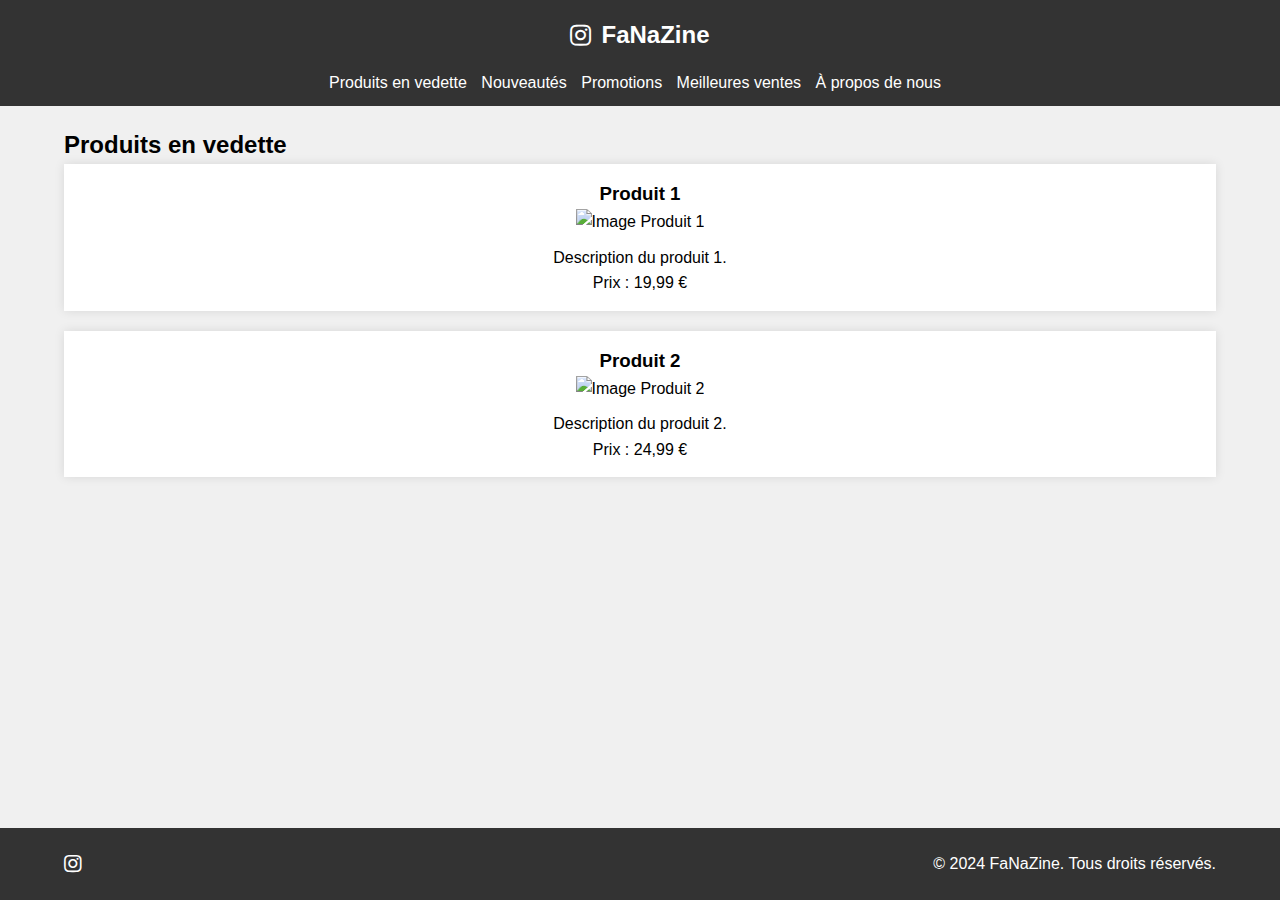
==== index.html @ a0311d79 "Update index.html" ====
<!DOCTYPE html>
<html lang="fr">
<head>
    <meta charset="UTF-8">
    <meta name="viewport" content="width=device-width, initial-scale=1.0">
    <title>FaNaZine</title>
    <link rel="stylesheet" href="https://oubakhrachid.github.io/fanazine/css/style.css">
    <link rel="stylesheet" href="https://cdnjs.cloudflare.com/ajax/libs/font-awesome/5.15.4/css/all.min.css">
    <style>
        /* Style pour le logo */
        .logo {
            display: flex;
            align-items: center;
            justify-content: center;
            margin-bottom: 10px;
            font-size: 24px;
            font-weight: bold;
            color: #fff;
            background-color: #333;
            height: 50px; /* Hauteur du logo */
        }

        .logo i {
            margin-right: 10px; /* Espace entre l'icône et le texte */
        }
    </style>
</head>
<body>
    <header>
        <div class="container">
            <!-- Logo -->
            <div class="logo">
                <i class="fab fa-instagram"></i>FaNaZine
            </div>
            <nav>
                <ul>
                    <li><a href="#featured-products">Produits en vedette</a></li>
                    <li><a href="#new-arrivals">Nouveautés</a></li>
                    <li><a href="#promotions">Promotions</a></li>
                    <li><a href="#best-sellers">Meilleures ventes</a></li>
                    <li><a href="#about-us">À propos de nous</a></li>
                </ul>
            </nav>
        </div>
    </header>

    <main>
        <section id="featured-products">
            <div class="container">
                <h2>Produits en vedette</h2>
                <div class="product">
                    <h3>Produit 1</h3>
                    <img src="https://anika-boutique.com/cdn/shop/files/9F3DD3A2-9368-4825-A3B6-4DE372A661B9_360x.jpg?v=1716298759" alt="Image Produit 1">
                    <p>Description du produit 1.</p>
                    <p>Prix : 19,99 €</p>
                </div>
                <div class="product">
                    <h3>Produit 2</h3>
                    <img src="https://anika-boutique.com/cdn/shop/products/7C8908D2-EC0E-434B-A23D-4C3EBD1D8ADC_360x.jpg?v=1712182403" alt="Image Produit 2">
                    <p>Description du produit 2.</p>
                    <p>Prix : 24,99 €</p>
                </div>
            </div>
        </section>

        <!-- Ajoutez d'autres sections pour les nouveautés, les promotions, etc. -->

    </main>

    <footer>
        <div class="container">
            <div class="footer-content">
                <div class="social-icons">
                    <a href="https://www.instagram.com/fana_zine/"><i class="fab fa-instagram"></i></a>
                </div>
                <p>&copy; 2024 FaNaZine. Tous droits réservés.</p>
            </div>
        </div>
    </footer>
</body>
</html>
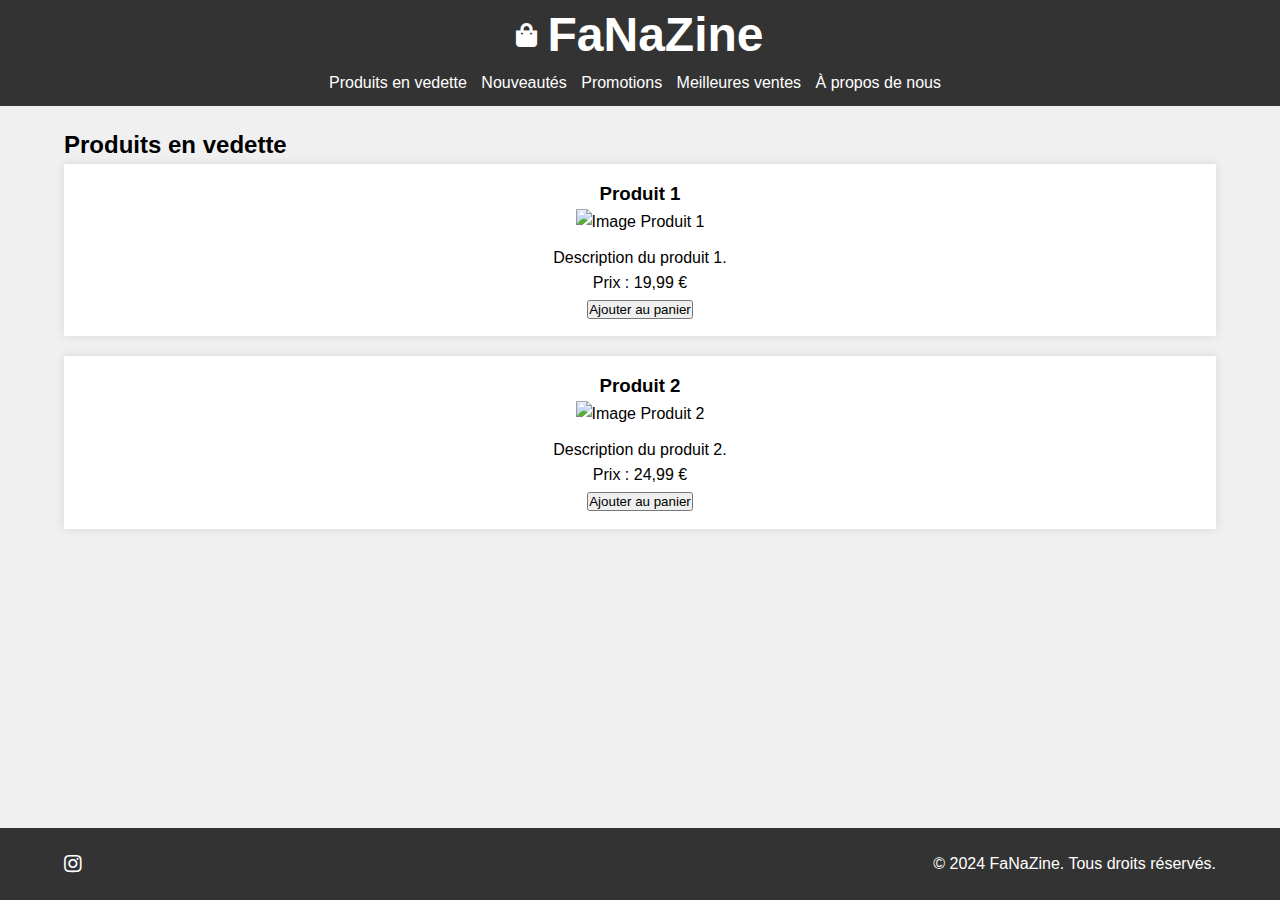
==== commit 6b1843ba: "Update index.html" ====
--- a/index.html
+++ b/index.html
@@ -6,31 +6,13 @@
     <title>FaNaZine</title>
     <link rel="stylesheet" href="https://oubakhrachid.github.io/fanazine/css/style.css">
     <link rel="stylesheet" href="https://cdnjs.cloudflare.com/ajax/libs/font-awesome/5.15.4/css/all.min.css">
-    <style>
-        /* Style pour le logo */
-        .logo {
-            display: flex;
-            align-items: center;
-            justify-content: center;
-            margin-bottom: 10px;
-            font-size: 24px;
-            font-weight: bold;
-            color: #fff;
-            background-color: #333;
-            height: 50px; /* Hauteur du logo */
-        }
-
-        .logo i {
-            margin-right: 10px; /* Espace entre l'icône et le texte */
-        }
-    </style>
 </head>
 <body>
     <header>
         <div class="container">
-            <!-- Logo -->
             <div class="logo">
-                <i class="fab fa-instagram"></i>FaNaZine
+                <i class="fas fa-shopping-bag"></i>
+                <h1>FaNaZine</h1>
             </div>
             <nav>
                 <ul>
@@ -50,15 +32,17 @@
                 <h2>Produits en vedette</h2>
                 <div class="product">
                     <h3>Produit 1</h3>
-                    <img src="https://anika-boutique.com/cdn/shop/files/9F3DD3A2-9368-4825-A3B6-4DE372A661B9_360x.jpg?v=1716298759" alt="Image Produit 1">
+                    <img src="url_de_votre_image_produit1" alt="Image Produit 1">
                     <p>Description du produit 1.</p>
                     <p>Prix : 19,99 €</p>
+                    <button>Ajouter au panier</button>
                 </div>
                 <div class="product">
                     <h3>Produit 2</h3>
-                    <img src="https://anika-boutique.com/cdn/shop/products/7C8908D2-EC0E-434B-A23D-4C3EBD1D8ADC_360x.jpg?v=1712182403" alt="Image Produit 2">
+                    <img src="url_de_votre_image_produit2" alt="Image Produit 2">
                     <p>Description du produit 2.</p>
                     <p>Prix : 24,99 €</p>
+                    <button>Ajouter au panier</button>
                 </div>
             </div>
         </section>
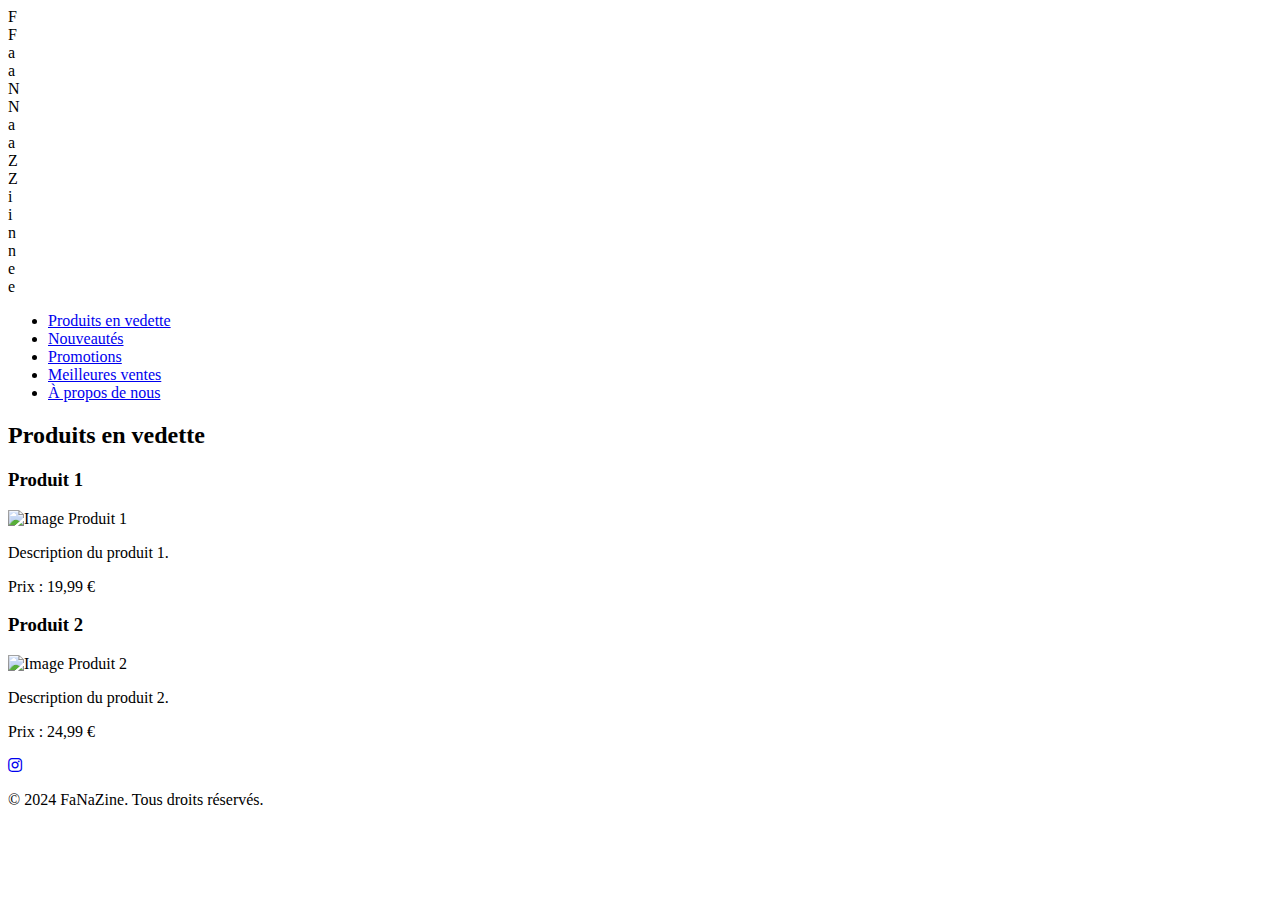
==== commit 1c0b3658: "Update index.html" ====
--- a/index.html
+++ b/index.html
@@ -4,15 +4,46 @@
     <meta charset="UTF-8">
     <meta name="viewport" content="width=device-width, initial-scale=1.0">
     <title>FaNaZine</title>
-    <link rel="stylesheet" href="https://oubakhrachid.github.io/fanazine/css/style.css">
+    <link rel="stylesheet" href="style.css">
     <link rel="stylesheet" href="https://cdnjs.cloudflare.com/ajax/libs/font-awesome/5.15.4/css/all.min.css">
 </head>
 <body>
     <header>
         <div class="container">
-            <div class="logo">
-                <i class="fas fa-shopping-bag"></i>
-                <h1>FaNaZine</h1>
+            <div class="overlay"></div>
+            <div class="text">
+                <div class="wrapper">
+                    <div id="F" class="letter">F</div>
+                    <div class="shadow">F</div>
+                </div>
+                <div class="wrapper">
+                    <div id="a" class="letter">a</div>
+                    <div class="shadow">a</div>
+                </div>
+                <div class="wrapper">
+                    <div id="N" class="letter">N</div>
+                    <div class="shadow">N</div>
+                </div>
+                <div class="wrapper">
+                    <div id="a" class="letter">a</div>
+                    <div class="shadow">a</div>
+                </div>
+                <div class="wrapper">
+                    <div id="Z" class="letter">Z</div>
+                    <div class="shadow">Z</div>
+                </div>
+                <div class="wrapper">
+                    <div id="i" class="letter">i</div>
+                    <div class="shadow">i</div>
+                </div>
+                <div class="wrapper">
+                    <div id="n" class="letter">n</div>
+                    <div class="shadow">n</div>
+                </div>
+                <div class="wrapper">
+                    <div id="e" class="letter">e</div>
+                    <div class="shadow">e</div>
+                </div>
             </div>
             <nav>
                 <ul>
@@ -32,23 +63,18 @@
                 <h2>Produits en vedette</h2>
                 <div class="product">
                     <h3>Produit 1</h3>
-                    <img src="url_de_votre_image_produit1" alt="Image Produit 1">
+                    <img src="https://anika-boutique.com/cdn/shop/files/9F3DD3A2-9368-4825-A3B6-4DE372A661B9_360x.jpg?v=1716298759" alt="Image Produit 1">
                     <p>Description du produit 1.</p>
                     <p>Prix : 19,99 €</p>
-                    <button>Ajouter au panier</button>
                 </div>
                 <div class="product">
                     <h3>Produit 2</h3>
-                    <img src="url_de_votre_image_produit2" alt="Image Produit 2">
+                    <img src="https://anika-boutique.com/cdn/shop/products/7C8908D2-EC0E-434B-A23D-4C3EBD1D8ADC_360x.jpg?v=1712182403" alt="Image Produit 2">
                     <p>Description du produit 2.</p>
                     <p>Prix : 24,99 €</p>
-                    <button>Ajouter au panier</button>
                 </div>
             </div>
         </section>
-
-        <!-- Ajoutez d'autres sections pour les nouveautés, les promotions, etc. -->
-
     </main>
 
     <footer>
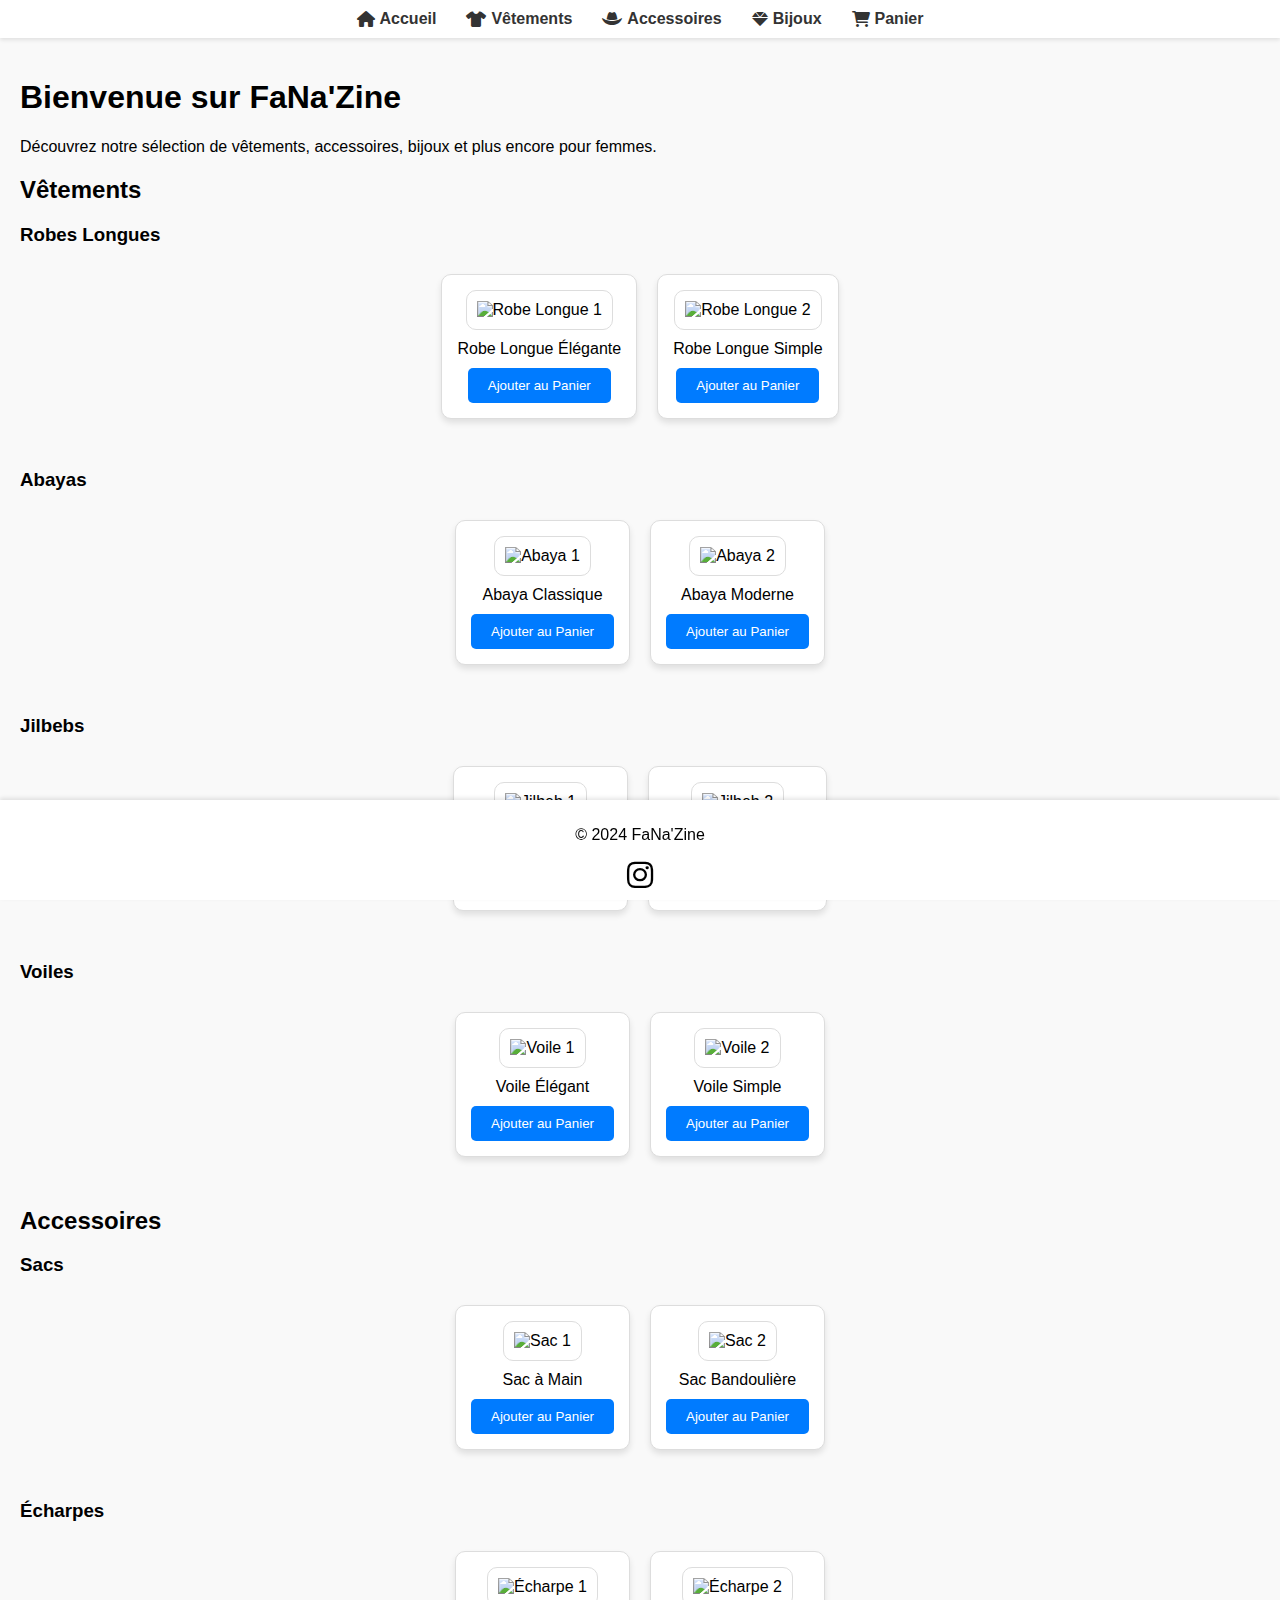
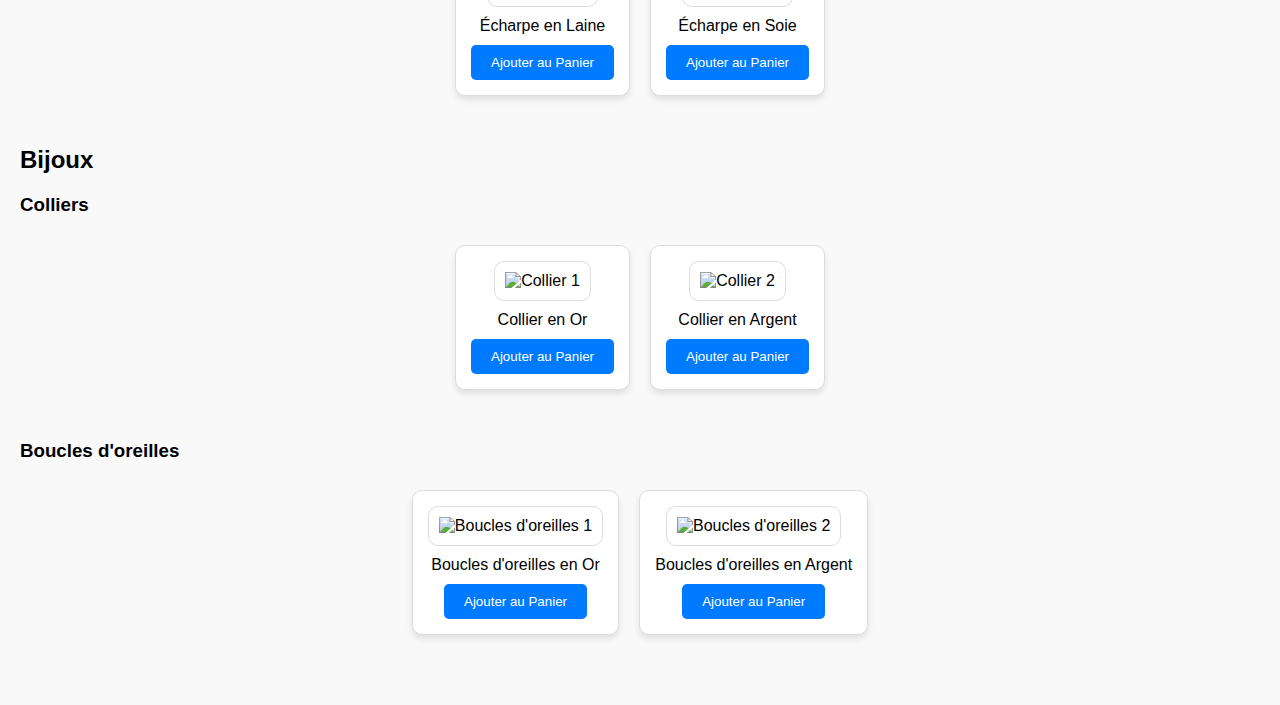
==== commit 67ca5eb6: "Description de votre modification" ====
--- a/index.html
+++ b/index.html
@@ -3,89 +3,180 @@
 <head>
     <meta charset="UTF-8">
     <meta name="viewport" content="width=device-width, initial-scale=1.0">
-    <title>FaNaZine</title>
-    <link rel="stylesheet" href="style.css">
-    <link rel="stylesheet" href="https://cdnjs.cloudflare.com/ajax/libs/font-awesome/5.15.4/css/all.min.css">
+    <title>FaNa'Zine - Vêtements et Accessoires pour Femmes</title>
+    <link rel="stylesheet" href="css/style.css">
+    <link rel="shortcut icon" href="https://example.com/favicon.ico" type="image/x-icon">
+    <link rel="stylesheet" href="https://cdnjs.cloudflare.com/ajax/libs/font-awesome/6.0.0-beta3/css/all.min.css"> <!-- Font Awesome -->
 </head>
 <body>
     <header>
-        <div class="container">
-            <div class="overlay"></div>
-            <div class="text">
-                <div class="wrapper">
-                    <div id="F" class="letter">F</div>
-                    <div class="shadow">F</div>
-                </div>
-                <div class="wrapper">
-                    <div id="a" class="letter">a</div>
-                    <div class="shadow">a</div>
-                </div>
-                <div class="wrapper">
-                    <div id="N" class="letter">N</div>
-                    <div class="shadow">N</div>
-                </div>
-                <div class="wrapper">
-                    <div id="a" class="letter">a</div>
-                    <div class="shadow">a</div>
-                </div>
-                <div class="wrapper">
-                    <div id="Z" class="letter">Z</div>
-                    <div class="shadow">Z</div>
-                </div>
-                <div class="wrapper">
-                    <div id="i" class="letter">i</div>
-                    <div class="shadow">i</div>
-                </div>
-                <div class="wrapper">
-                    <div id="n" class="letter">n</div>
-                    <div class="shadow">n</div>
-                </div>
-                <div class="wrapper">
-                    <div id="e" class="letter">e</div>
-                    <div class="shadow">e</div>
-                </div>
-            </div>
-            <nav>
-                <ul>
-                    <li><a href="#featured-products">Produits en vedette</a></li>
-                    <li><a href="#new-arrivals">Nouveautés</a></li>
-                    <li><a href="#promotions">Promotions</a></li>
-                    <li><a href="#best-sellers">Meilleures ventes</a></li>
-                    <li><a href="#about-us">À propos de nous</a></li>
-                </ul>
-            </nav>
-        </div>
+        <nav>
+            <ul>
+                <li><a href="#home"><i class="fas fa-home"></i> Accueil</a></li>
+                <li class="dropdown">
+                    <a href="#clothing"><i class="fas fa-tshirt"></i> Vêtements</a>
+                    <div class="dropdown-content">
+                        <a href="#robes-longues">Robes Longues</a>
+                        <a href="#abayas">Abayas</a>
+                        <a href="#jilbebs">Jilbebs</a>
+                        <a href="#voiles">Voiles</a>
+                    </div>
+                </li>
+                <li><a href="#accessories"><i class="fas fa-hat-cowboy"></i> Accessoires</a></li>
+                <li><a href="#jewelry"><i class="fas fa-gem"></i> Bijoux</a></li>
+                <li><a href="#cart"><i class="fas fa-shopping-cart"></i> Panier</a></li>
+            </ul>
+        </nav>
     </header>
 
     <main>
-        <section id="featured-products">
-            <div class="container">
-                <h2>Produits en vedette</h2>
-                <div class="product">
-                    <h3>Produit 1</h3>
-                    <img src="https://anika-boutique.com/cdn/shop/files/9F3DD3A2-9368-4825-A3B6-4DE372A661B9_360x.jpg?v=1716298759" alt="Image Produit 1">
-                    <p>Description du produit 1.</p>
-                    <p>Prix : 19,99 €</p>
+        <section id="home">
+            <h1>Bienvenue sur FaNa'Zine</h1>
+            <p>Découvrez notre sélection de vêtements, accessoires, bijoux et plus encore pour femmes.</p>
+        </section>
+
+        <section id="clothing">
+            <h2>Vêtements</h2>
+            <div class="product-category" id="robes-longues">
+                <h3>Robes Longues</h3>
+                <div class="product-grid">
+                    <div class="product">
+                        <img src="https://via.placeholder.com/200" alt="Robe Longue 1" width="200" height="200">
+                        <p>Robe Longue Élégante</p>
+                        <button class="add-to-cart" data-product-id="1">Ajouter au Panier</button>
+                    </div>
+                    <div class="product">
+                        <img src="https://via.placeholder.com/200" alt="Robe Longue 2" width="200" height="200">
+                        <p>Robe Longue Simple</p>
+                        <button class="add-to-cart" data-product-id="2">Ajouter au Panier</button>
+                    </div>
                 </div>
-                <div class="product">
-                    <h3>Produit 2</h3>
-                    <img src="https://anika-boutique.com/cdn/shop/products/7C8908D2-EC0E-434B-A23D-4C3EBD1D8ADC_360x.jpg?v=1712182403" alt="Image Produit 2">
-                    <p>Description du produit 2.</p>
-                    <p>Prix : 24,99 €</p>
+            </div>
+            <div class="product-category" id="abayas">
+                <h3>Abayas</h3>
+                <div class="product-grid">
+                    <div class="product">
+                        <img src="https://via.placeholder.com/200" alt="Abaya 1" width="200" height="200">
+                        <p>Abaya Classique</p>
+                        <button class="add-to-cart" data-product-id="3">Ajouter au Panier</button>
+                    </div>
+                    <div class="product">
+                        <img src="https://via.placeholder.com/200" alt="Abaya 2" width="200" height="200">
+                        <p>Abaya Moderne</p>
+                        <button class="add-to-cart" data-product-id="4">Ajouter au Panier</button>
+                    </div>
+                </div>
+            </div>
+            <div class="product-category" id="jilbebs">
+                <h3>Jilbebs</h3>
+                <div class="product-grid">
+                    <div class="product">
+                        <img src="https://via.placeholder.com/200" alt="Jilbeb 1" width="200" height="200">
+                        <p>Jilbeb Traditionnel</p>
+                        <button class="add-to-cart" data-product-id="5">Ajouter au Panier</button>
+                    </div>
+                    <div class="product">
+                        <img src="https://via.placeholder.com/200" alt="Jilbeb 2" width="200" height="200">
+                        <p>Jilbeb Contemporain</p>
+                        <button class="add-to-cart" data-product-id="6">Ajouter au Panier</button>
+                    </div>
+                </div>
+            </div>
+            <div class="product-category" id="voiles">
+                <h3>Voiles</h3>
+                <div class="product-grid">
+                    <div class="product">
+                        <img src="https://via.placeholder.com/200" alt="Voile 1" width="200" height="200">
+                        <p>Voile Élégant</p>
+                        <button class="add-to-cart" data-product-id="7">Ajouter au Panier</button>
+                    </div>
+                    <div class="product">
+                        <img src="https://via.placeholder.com/200" alt="Voile 2" width="200" height="200">
+                        <p>Voile Simple</p>
+                        <button class="add-to-cart" data-product-id="8">Ajouter au Panier</button>
+                    </div>
+                </div>
+            </div>
+        </section>
+
+        <section id="accessories">
+            <h2>Accessoires</h2>
+            <div class="product-category">
+                <h3>Sacs</h3>
+                <div class="product-grid">
+                    <div class="product">
+                        <img src="https://via.placeholder.com/200" alt="Sac 1" width="200" height="200">
+                        <p>Sac à Main</p>
+                        <button class="add-to-cart" data-product-id="9">Ajouter au Panier</button>
+                    </div>
+                    <div class="product">
+                        <img src="https://via.placeholder.com/200" alt="Sac 2" width="200" height="200">
+                        <p>Sac Bandoulière</p>
+                        <button class="add-to-cart" data-product-id="10">Ajouter au Panier</button>
+                    </div>
+                </div>
+            </div>
+            <div class="product-category">
+                <h3>Écharpes</h3>
+                <div class="product-grid">
+                    <div class="product">
+                        <img src="https://via.placeholder.com/200" alt="Écharpe 1" width="200" height="200">
+                        <p>Écharpe en Laine</p>
+                        <button class="add-to-cart" data-product-id="11">Ajouter au Panier</button>
+                    </div>
+                    <div class="product">
+                        <img src="https://via.placeholder.com/200" alt="Écharpe 2" width="200" height="200">
+                        <p>Écharpe en Soie</p>
+                        <button class="add-to-cart" data-product-id="12">Ajouter au Panier</button>
+                    </div>
+                </div>
+            </div>
+        </section>
+
+        <section id="jewelry">
+            <h2>Bijoux</h2>
+            <div class="product-category">
+                <h3>Colliers</h3>
+                <div class="product-grid">
+                    <div class="product">
+                        <img src="https://via.placeholder.com/200" alt="Collier 1" width="200" height="200">
+                        <p>Collier en Or</p>
+                        <button class="add-to-cart" data-product-id="13">Ajouter au Panier</button>
+                    </div>
+                    <div class="product">
+                        <img src="https://via.placeholder.com/200" alt="Collier 2" width="200" height="200">
+                        <p>Collier en Argent</p>
+                        <button class="add-to-cart" data-product-id="14">Ajouter au Panier</button>
+                    </div>
+                </div>
+            </div>
+            <div class="product-category">
+                <h3>Boucles d'oreilles</h3>
+                <div class="product-grid">
+                    <div class="product">
+                        <img src="https://via.placeholder.com/200" alt="Boucles d'oreilles 1" width="200" height="200">
+                        <p>Boucles d'oreilles en Or</p>
+                        <button class="add-to-cart" data-product-id="15">Ajouter au Panier</button>
+                    </div>
+                    <div class="product">
+                        <img src="https://via.placeholder.com/200" alt="Boucles d'oreilles 2" width="200" height="200">
+                        <p>Boucles d'oreilles en Argent</p>
+                        <button class="add-to-cart" data-product-id="16">Ajouter au Panier</button>
+                    </div>
                 </div>
             </div>
         </section>
     </main>
 
     <footer>
-        <div class="container">
-            <div class="footer-content">
-                <div class="social-icons">
-                    <a href="https://www.instagram.com/fana_zine/"><i class="fab fa-instagram"></i></a>
-                </div>
-                <p>&copy; 2024 FaNaZine. Tous droits réservés.</p>
-            </div>
+        <p>&copy; 2024 FaNa'Zine</p>
+        <div class="social-media">
+            <a href="https://www.instagram.com/fana_zine/" target="_blank">
+                <i class="fab fa-instagram" style="font-size: 30px; color: #000;"></i>
+            </a>
         </div>
     </footer>
+
+    <script src="js/app.js"></script>
 </body>
 </html>
--- a/css/style.css
+++ b/css/style.css
@@ -0,0 +1,138 @@
+/* General Styles */
+body {
+    font-family: Arial, sans-serif;
+    margin: 0;
+    padding: 0;
+    background-color: #f9f9f9;
+}
+
+header {
+    background-color: #fff;
+    padding: 10px 0;
+    box-shadow: 0 2px 4px rgba(0, 0, 0, 0.1);
+}
+
+nav ul {
+    list-style: none;
+    padding: 0;
+    margin: 0;
+    display: flex;
+    justify-content: center;
+}
+
+nav ul li {
+    margin: 0 15px;
+    position: relative;
+}
+
+nav ul li a {
+    text-decoration: none;
+    color: #333;
+    font-weight: bold;
+    display: flex;
+    align-items: center;
+}
+
+nav ul li a i {
+    margin-right: 5px;
+}
+
+.dropdown-content {
+    display: none;
+    position: absolute;
+    background-color: #fff;
+    min-width: 160px;
+    box-shadow: 0 8px 16px rgba(0, 0, 0, 0.1);
+    z-index: 1;
+}
+
+.dropdown-content a {
+    color: #333;
+    padding: 12px 16px;
+    text-decoration: none;
+    display: block;
+    text-align: left;
+}
+
+.dropdown-content a:hover {
+    background-color: #f1f1f1;
+}
+
+.dropdown:hover .dropdown-content {
+    display: block;
+}
+
+main {
+    padding: 20px;
+}
+
+.product-category {
+    margin-bottom: 40px;
+}
+
+.product-grid {
+    display: flex;
+    justify-content: center;
+    flex-wrap: wrap;
+}
+
+.product {
+    margin: 10px;
+    text-align: center;
+    background-color: #fff;
+    padding: 15px;
+    border: 1px solid #ddd;
+    border-radius: 10px;
+    box-shadow: 0 4px 6px rgba(0, 0, 0, 0.1);
+    transition: transform 0.3s, box-shadow 0.3s;
+}
+
+.product:hover {
+    transform: translateY(-5px);
+    box-shadow: 0 8px 12px rgba(0, 0, 0, 0.1);
+}
+
+.product img {
+    border: 1px solid #ddd;
+    padding: 10px;
+    background-color: #fff;
+    border-radius: 10px;
+}
+
+.product p {
+    margin: 10px 0;
+}
+
+button.add-to-cart {
+    background-color: #007bff;
+    color: #fff;
+    border: none;
+    padding: 10px 20px;
+    cursor: pointer;
+    border-radius: 5px;
+    transition: background-color 0.3s, transform 0.3s;
+}
+
+button.add-to-cart:hover {
+    background-color: #0056b3;
+    transform: scale(1.05);
+}
+
+footer {
+    background-color: #fff;
+    text-align: center;
+    padding: 10px 0;
+    box-shadow: 0 -2px 4px rgba(0, 0, 0, 0.1);
+    position: fixed;
+    width: 100%;
+    bottom: 0;
+}
+
+.social-media {
+    margin-top: 10px;
+}
+
+.social-media a {
+    margin: 0 5px;
+    text-decoration: none;
+}
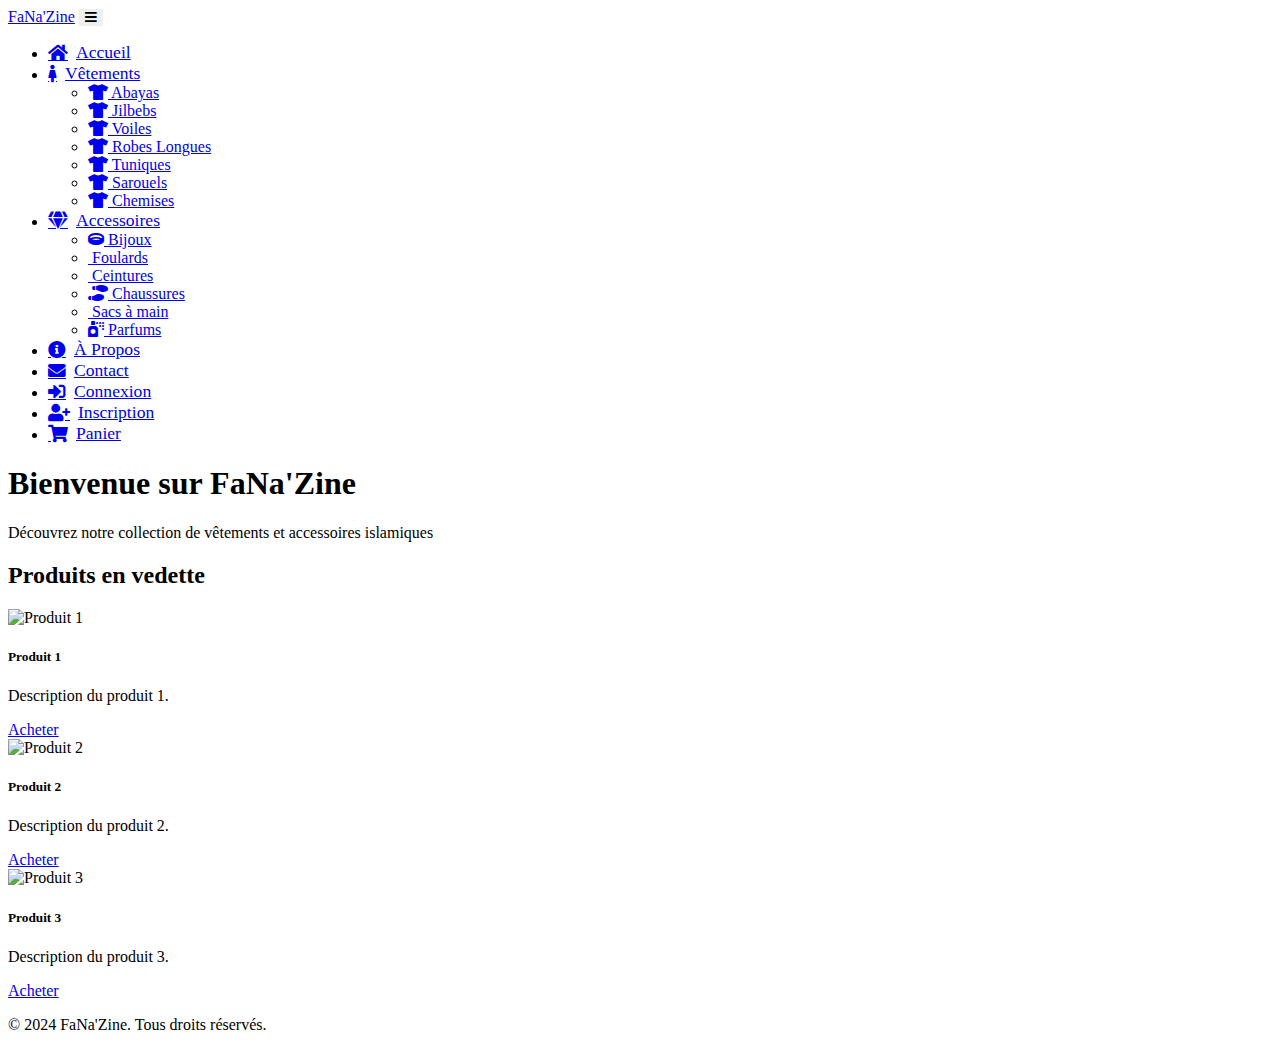
==== commit f02949a3: "Ajout des modifications pour séparer HTML et CSS" ====
--- a/index.html
+++ b/index.html
@@ -3,180 +3,132 @@
 <head>
     <meta charset="UTF-8">
     <meta name="viewport" content="width=device-width, initial-scale=1.0">
-    <title>FaNa'Zine - Vêtements et Accessoires pour Femmes</title>
+    <title>FaNa'Zine - E-commerce de Mode Islamique</title>
+    <link href="https://cdnjs.cloudflare.com/ajax/libs/mdb-ui-kit/3.11.0/mdb.min.css" rel="stylesheet">
+    <link rel="stylesheet" href="https://cdnjs.cloudflare.com/ajax/libs/font-awesome/5.15.4/css/all.min.css" crossorigin="anonymous" referrerpolicy="no-referrer" />
     <link rel="stylesheet" href="css/style.css">
-    <link rel="shortcut icon" href="https://example.com/favicon.ico" type="image/x-icon">
-    <link rel="stylesheet" href="https://cdnjs.cloudflare.com/ajax/libs/font-awesome/6.0.0-beta3/css/all.min.css"> <!-- Font Awesome -->
 </head>
 <body>
     <header>
-        <nav>
-            <ul>
-                <li><a href="#home"><i class="fas fa-home"></i> Accueil</a></li>
-                <li class="dropdown">
-                    <a href="#clothing"><i class="fas fa-tshirt"></i> Vêtements</a>
-                    <div class="dropdown-content">
-                        <a href="#robes-longues">Robes Longues</a>
-                        <a href="#abayas">Abayas</a>
-                        <a href="#jilbebs">Jilbebs</a>
-                        <a href="#voiles">Voiles</a>
-                    </div>
-                </li>
-                <li><a href="#accessories"><i class="fas fa-hat-cowboy"></i> Accessoires</a></li>
-                <li><a href="#jewelry"><i class="fas fa-gem"></i> Bijoux</a></li>
-                <li><a href="#cart"><i class="fas fa-shopping-cart"></i> Panier</a></li>
-            </ul>
+        <nav class="navbar navbar-expand-lg navbar-light bg-light">
+            <div class="container">
+                <a class="navbar-brand" href="#">FaNa'Zine</a>
+                <button class="navbar-toggler" type="button" data-bs-toggle="collapse" data-bs-target="#navbarNav" aria-controls="navbarNav" aria-expanded="false" aria-label="Toggle navigation">
+                    <i class="fas fa-bars"></i>
+                </button>
+                <div class="collapse navbar-collapse justify-content-center" id="navbarNav">
+                    <ul class="navbar-nav text-center">
+                        <li class="nav-item">
+                            <a class="nav-link active" aria-current="page" href="#">
+                                <i class="fas fa-home"></i> Accueil
+                            </a>
+                        </li>
+                        <li class="nav-item dropdown">
+                            <a class="nav-link dropdown-toggle" href="#" id="navbarDropdownCategories" role="button" data-bs-toggle="dropdown" aria-expanded="false">
+                                <i class="fas fa-female"></i> Vêtements
+                            </a>
+                            <ul class="dropdown-menu dropdown-menu-custom text-center" aria-labelledby="navbarDropdownCategories">
+                                <li><a class="dropdown-item" href="#"><i class="fas fa-tshirt"></i> Abayas</a></li>
+                                <li><a class="dropdown-item" href="#"><i class="fas fa-tshirt"></i> Jilbebs</a></li>
+                                <li><a class="dropdown-item" href="#"><i class="fas fa-tshirt"></i> Voiles</a></li>
+                                <li><a class="dropdown-item" href="#"><i class="fas fa-tshirt"></i> Robes Longues</a></li>
+                                <li><a class="dropdown-item" href="#"><i class="fas fa-tshirt"></i> Tuniques</a></li>
+                                <li><a class="dropdown-item" href="#"><i class="fas fa-tshirt"></i> Sarouels</a></li>
+                                <li><a class="dropdown-item" href="#"><i class="fas fa-tshirt"></i> Chemises</a></li>
+                            </ul>
+                        </li>
+                        <li class="nav-item dropdown">
+                            <a class="nav-link dropdown-toggle" href="#" id="navbarDropdownAccessories" role="button" data-bs-toggle="dropdown" aria-expanded="false">
+                                <i class="fas fa-gem"></i> Accessoires
+                            </a>
+                            <ul class="dropdown-menu dropdown-menu-custom text-center" aria-labelledby="navbarDropdownAccessories">
+                                <li><a class="dropdown-item" href="#"><i class="fas fa-ring"></i> Bijoux</a></li>
+                                <li><a class="dropdown-item" href="#"><i class="fas fa-scarf"></i> Foulards</a></li>
+                                <li><a class="dropdown-item" href="#"><i class="fas fa-belt"></i> Ceintures</a></li>
+                                <li><a class="dropdown-item" href="#"><i class="fas fa-shoe-prints"></i> Chaussures</a></li>
+                                <li><a class="dropdown-item" href="#"><i class="fas fa-handbag"></i> Sacs à main</a></li>
+                                <li><a class="dropdown-item" href="#"><i class="fas fa-spray-can"></i> Parfums</a></li>
+                            </ul>
+                        </li>
+                        <li class="nav-item">
+                            <a class="nav-link" href="#">
+                                <i class="fas fa-info-circle"></i> À Propos
+                            </a>
+                        </li>
+                        <li class="nav-item">
+                            <a class="nav-link" href="#">
+                                <i class="fas fa-envelope"></i> Contact
+                            </a>
+                        </li>
+                        <li class="nav-item">
+                            <a class="nav-link" href="#">
+                                <i class="fas fa-sign-in-alt"></i> Connexion
+                            </a>
+                        </li>
+                        <li class="nav-item">
+                            <a class="nav-link" href="#">
+                                <i class="fas fa-user-plus"></i> Inscription
+                            </a>
+                        </li>
+                        <li class="nav-item">
+                            <a class="nav-link" href="#">
+                                <i class="fas fa-shopping-cart"></i> Panier
+                            </a>
+                        </li>
+                    </ul>
+                </div>
+            </div>
         </nav>
     </header>
-
     <main>
-        <section id="home">
-            <h1>Bienvenue sur FaNa'Zine</h1>
-            <p>Découvrez notre sélection de vêtements, accessoires, bijoux et plus encore pour femmes.</p>
-        </section>
-
-        <section id="clothing">
-            <h2>Vêtements</h2>
-            <div class="product-category" id="robes-longues">
-                <h3>Robes Longues</h3>
-                <div class="product-grid">
-                    <div class="product">
-                        <img src="https://via.placeholder.com/200" alt="Robe Longue 1" width="200" height="200">
-                        <p>Robe Longue Élégante</p>
-                        <button class="add-to-cart" data-product-id="1">Ajouter au Panier</button>
-                    </div>
-                    <div class="product">
-                        <img src="https://via.placeholder.com/200" alt="Robe Longue 2" width="200" height="200">
-                        <p>Robe Longue Simple</p>
-                        <button class="add-to-cart" data-product-id="2">Ajouter au Panier</button>
-                    </div>
-                </div>
-            </div>
-            <div class="product-category" id="abayas">
-                <h3>Abayas</h3>
-                <div class="product-grid">
-                    <div class="product">
-                        <img src="https://via.placeholder.com/200" alt="Abaya 1" width="200" height="200">
-                        <p>Abaya Classique</p>
-                        <button class="add-to-cart" data-product-id="3">Ajouter au Panier</button>
-                    </div>
-                    <div class="product">
-                        <img src="https://via.placeholder.com/200" alt="Abaya 2" width="200" height="200">
-                        <p>Abaya Moderne</p>
-                        <button class="add-to-cart" data-product-id="4">Ajouter au Panier</button>
-                    </div>
-                </div>
-            </div>
-            <div class="product-category" id="jilbebs">
-                <h3>Jilbebs</h3>
-                <div class="product-grid">
-                    <div class="product">
-                        <img src="https://via.placeholder.com/200" alt="Jilbeb 1" width="200" height="200">
-                        <p>Jilbeb Traditionnel</p>
-                        <button class="add-to-cart" data-product-id="5">Ajouter au Panier</button>
-                    </div>
-                    <div class="product">
-                        <img src="https://via.placeholder.com/200" alt="Jilbeb 2" width="200" height="200">
-                        <p>Jilbeb Contemporain</p>
-                        <button class="add-to-cart" data-product-id="6">Ajouter au Panier</button>
-                    </div>
-                </div>
-            </div>
-            <div class="product-category" id="voiles">
-                <h3>Voiles</h3>
-                <div class="product-grid">
-                    <div class="product">
-                        <img src="https://via.placeholder.com/200" alt="Voile 1" width="200" height="200">
-                        <p>Voile Élégant</p>
-                        <button class="add-to-cart" data-product-id="7">Ajouter au Panier</button>
-                    </div>
-                    <div class="product">
-                        <img src="https://via.placeholder.com/200" alt="Voile 2" width="200" height="200">
-                        <p>Voile Simple</p>
-                        <button class="add-to-cart" data-product-id="8">Ajouter au Panier</button>
-                    </div>
-                </div>
+        <section class="hero">
+            <div class="container">
+                <h1>Bienvenue sur FaNa'Zine</h1>
+                <p>Découvrez notre collection de vêtements et accessoires islamiques</p>
             </div>
         </section>
-
-        <section id="accessories">
-            <h2>Accessoires</h2>
-            <div class="product-category">
-                <h3>Sacs</h3>
-                <div class="product-grid">
-                    <div class="product">
-                        <img src="https://via.placeholder.com/200" alt="Sac 1" width="200" height="200">
-                        <p>Sac à Main</p>
-                        <button class="add-to-cart" data-product-id="9">Ajouter au Panier</button>
+        <section class="products">
+            <div class="container">
+                <h2 class="text-center">Produits en vedette</h2>
+                <div class="row row-cols-1 row-cols-md-3 g-4 product-list">
+                    <div class="col">
+                        <div class="card h-100">
+                            <img src="https://via.placeholder.com/300x400" class="card-img-top" alt="Produit 1">
+                            <div class="card-body">
+                                <h5 class="card-title">Produit 1</h5>
+                                <p class="card-text">Description du produit 1.</p>
+                                <a href="#" class="btn btn-primary">Acheter</a>
+                            </div>
+                        </div>
                     </div>
-                    <div class="product">
-                        <img src="https://via.placeholder.com/200" alt="Sac 2" width="200" height="200">
-                        <p>Sac Bandoulière</p>
-                        <button class="add-to-cart" data-product-id="10">Ajouter au Panier</button>
+                    <div class="col">
+                        <div class="card h-100">
+                            <img src="https://via.placeholder.com/300x400" class="card-img-top" alt="Produit 2">
+                            <div class="card-body">
+                                <h5 class="card-title">Produit 2</h5>
+                                <p class="card-text">Description du produit 2.</p>
+                                <a href="#" class="btn btn-primary">Acheter</a>
+                            </div>
+                        </div>
                     </div>
-                </div>
-            </div>
-            <div class="product-category">
-                <h3>Écharpes</h3>
-                <div class="product-grid">
-                    <div class="product">
-                        <img src="https://via.placeholder.com/200" alt="Écharpe 1" width="200" height="200">
-                        <p>Écharpe en Laine</p>
-                        <button class="add-to-cart" data-product-id="11">Ajouter au Panier</button>
-                    </div>
-                    <div class="product">
-                        <img src="https://via.placeholder.com/200" alt="Écharpe 2" width="200" height="200">
-                        <p>Écharpe en Soie</p>
-                        <button class="add-to-cart" data-product-id="12">Ajouter au Panier</button>
-                    </div>
-                </div>
-            </div>
-        </section>
-
-        <section id="jewelry">
-            <h2>Bijoux</h2>
-            <div class="product-category">
-                <h3>Colliers</h3>
-                <div class="product-grid">
-                    <div class="product">
-                        <img src="https://via.placeholder.com/200" alt="Collier 1" width="200" height="200">
-                        <p>Collier en Or</p>
-                        <button class="add-to-cart" data-product-id="13">Ajouter au Panier</button>
-                    </div>
-                    <div class="product">
-                        <img src="https://via.placeholder.com/200" alt="Collier 2" width="200" height="200">
-                        <p>Collier en Argent</p>
-                        <button class="add-to-cart" data-product-id="14">Ajouter au Panier</button>
-                    </div>
-                </div>
-            </div>
-            <div class="product-category">
-                <h3>Boucles d'oreilles</h3>
-                <div class="product-grid">
-                    <div class="product">
-                        <img src="https://via.placeholder.com/200" alt="Boucles d'oreilles 1" width="200" height="200">
-                        <p>Boucles d'oreilles en Or</p>
-                        <button class="add-to-cart" data-product-id="15">Ajouter au Panier</button>
-                    </div>
-                    <div class="product">
-                        <img src="https://via.placeholder.com/200" alt="Boucles d'oreilles 2" width="200" height="200">
-                        <p>Boucles d'oreilles en Argent</p>
-                        <button class="add-to-cart" data-product-id="16">Ajouter au Panier</button>
+                    <div class="col">
+                        <div class="card h-100">
+                            <img src="https://via.placeholder.com/300x400" class="card-img-top" alt="Produit 3">
+                            <div class="card-body">
+                                <h5 class="card-title">Produit 3</h5>
+                                <p class="card-text">Description du produit 3.</p>
+                                <a href="#" class="btn btn-primary">Acheter</a>
+                            </div>
+                        </div>
                     </div>
                 </div>
             </div>
         </section>
     </main>
-
-    <footer>
-        <p>&copy; 2024 FaNa'Zine</p>
-        <div class="social-media">
-            <a href="https://www.instagram.com/fana_zine/" target="_blank">
-                <i class="fab fa-instagram" style="font-size: 30px; color: #000;"></i>
-            </a>
-        </div>
+    <footer class="text-center bg-dark text-white py-4">
+        <p>&copy; 2024 FaNa'Zine. Tous droits réservés.</p>
     </footer>
-
-    <script src="js/app.js"></script>
+    <script src="https://cdnjs.cloudflare.com/ajax/libs/mdb-ui-kit/3.11.0/mdb.min.js"></script>
+    <script src="https://cdnjs.cloudflare.com/ajax/libs/bootstrap/5.3.0/js/bootstrap.bundle.min.js"></script>
 </body>
 </html>
--- a/css/style.css
+++ b/css/style.css
@@ -1,138 +1,50 @@
-/* General Styles */
-body {
-    font-family: Arial, sans-serif;
-    margin: 0;
-    padding: 0;
-    background-color: #f9f9f9;
+.dropdown-menu-custom {
+    min-width: 200px;
 }
-
-header {
-    background-color: #fff;
-    padding: 10px 0;
-    box-shadow: 0 2px 4px rgba(0, 0, 0, 0.1);
-}
-
-nav ul {
-    list-style: none;
-    padding: 0;
-    margin: 0;
-    display: flex;
-    justify-content: center;
-}
-
-nav ul li {
-    margin: 0 15px;
-    position: relative;
-}
-
-nav ul li a {
-    text-decoration: none;
-    color: #333;
-    font-weight: bold;
+.nav-item .nav-link {
     display: flex;
     align-items: center;
+    font-size: 1.1rem; /* Augmenter la taille de la police */
 }
-
-nav ul li a i {
-    margin-right: 5px;
+.nav-item .nav-link i {
+    margin-right: 8px;
 }
-
-.dropdown-content {
-    display: none;
-    position: absolute;
-    background-color: #fff;
-    min-width: 160px;
-    box-shadow: 0 8px 16px rgba(0, 0, 0, 0.1);
-    z-index: 1;
+.nav-item .nav-link:hover {
+    background-color: rgba(255, 255, 255, 0.8); /* Fond blanc fluide au survol */
+    transition: background-color 0.3s ease;
 }
-
-.dropdown-content a {
-    color: #333;
-    padding: 12px 16px;
-    text-decoration: none;
-    display: block;
-    text-align: left;
+.navbar-toggler {
+    border: none;
 }
-
-.dropdown-content a:hover {
-    background-color: #f1f1f1;
+.navbar-toggler:focus {
+    outline: none;
+    box-shadow: none;
 }
-
-.dropdown:hover .dropdown-content {
-    display: block;
+@media (max-width: 992px) {
+    .navbar-nav {
+        text-align: center;
+        width: 100%;
+    }
+    .navbar-nav .dropdown-menu {
+        position: static;
+        float: none;
+        text-align: center;
+        pointer-events: none; /* Empêche l'ouverture inattendue du dropdown */
+    }
+    .navbar-nav .nav-item {
+        width: 100%;
+    }
+    .navbar-nav .nav-link {
+        width: 100%;
+        display: flex;
+        justify-content: center;
+        padding: 10px; /* Ajoute de l'espace pour rendre les éléments plus cliquables */
+        font-size: 1.3rem; /* Augmente la taille de la police */
+    }
+    .navbar-nav .dropdown:hover .dropdown-menu {
+        display: none;
+    }
+    .navbar-nav .nav-link:hover {
+        background-color: rgba(255, 255, 255, 0.8); /* Fond blanc fluide au survol */
+    }
 }
-
-main {
-    padding: 20px;
-}
-
-.product-category {
-    margin-bottom: 40px;
-}
-
-.product-grid {
-    display: flex;
-    justify-content: center;
-    flex-wrap: wrap;
-}
-
-.product {
-    margin: 10px;
-    text-align: center;
-    background-color: #fff;
-    padding: 15px;
-    border: 1px solid #ddd;
-    border-radius: 10px;
-    box-shadow: 0 4px 6px rgba(0, 0, 0, 0.1);
-    transition: transform 0.3s, box-shadow 0.3s;
-}
-
-.product:hover {
-    transform: translateY(-5px);
-    box-shadow: 0 8px 12px rgba(0, 0, 0, 0.1);
-}
-
-.product img {
-    border: 1px solid #ddd;
-    padding: 10px;
-    background-color: #fff;
-    border-radius: 10px;
-}
-
-.product p {
-    margin: 10px 0;
-}
-
-button.add-to-cart {
-    background-color: #007bff;
-    color: #fff;
-    border: none;
-    padding: 10px 20px;
-    cursor: pointer;
-    border-radius: 5px;
-    transition: background-color 0.3s, transform 0.3s;
-}
-
-button.add-to-cart:hover {
-    background-color: #0056b3;
-    transform: scale(1.05);
-}
-
-footer {
-    background-color: #fff;
-    text-align: center;
-    padding: 10px 0;
-    box-shadow: 0 -2px 4px rgba(0, 0, 0, 0.1);
-    position: fixed;
-    width: 100%;
-    bottom: 0;
-}
-
-.social-media {
-    margin-top: 10px;
-}
-
-.social-media a {
-    margin: 0 5px;
-    text-decoration: none;
-}
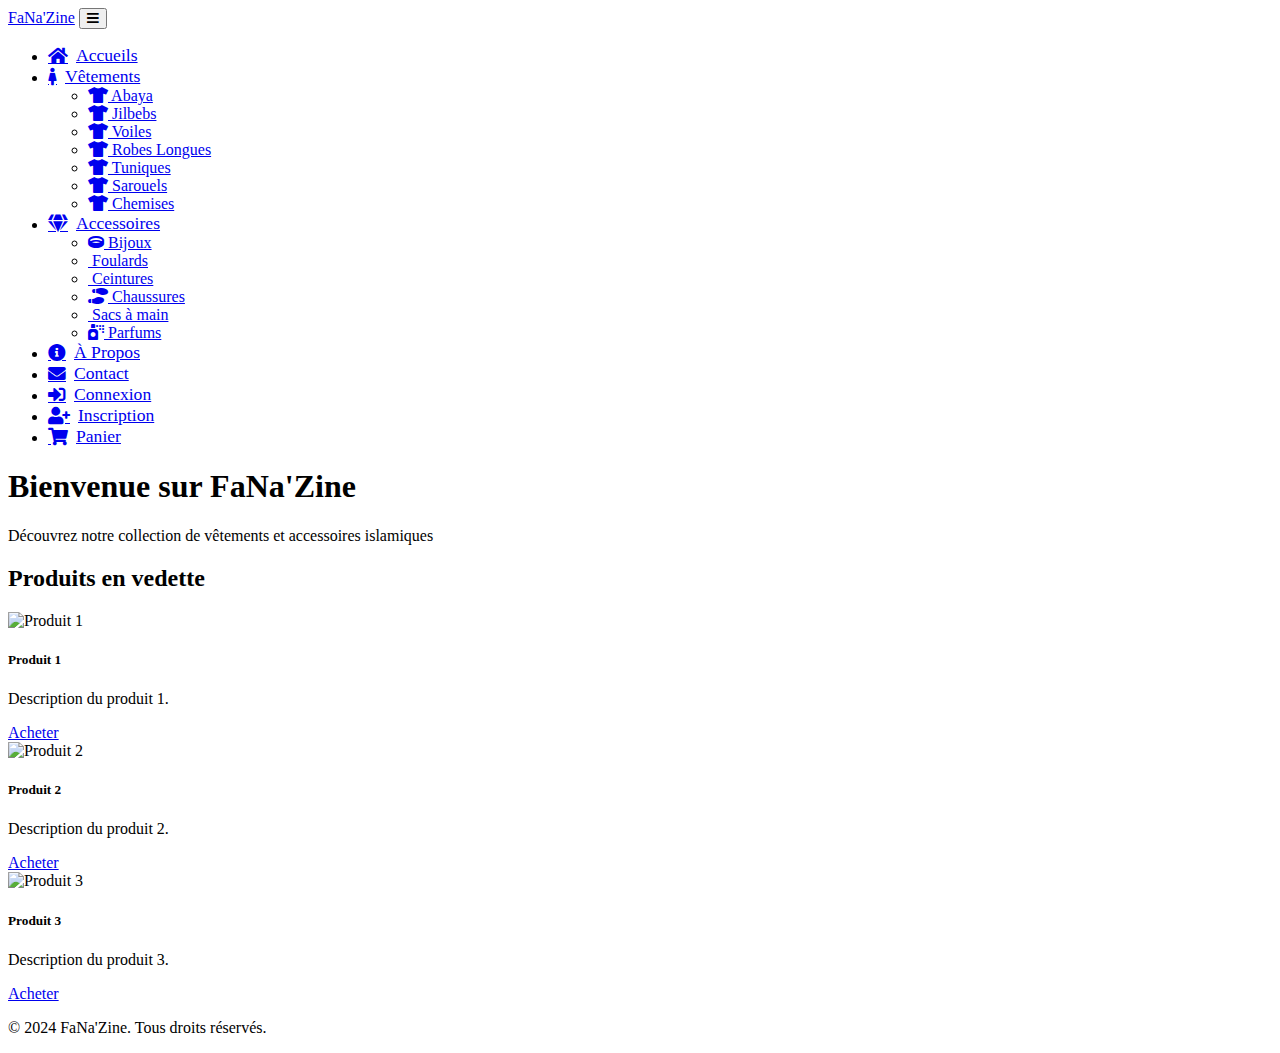
==== commit 70e76b16: "Désactivation des effets de survol dans le menu" ====
--- a/index.html
+++ b/index.html
@@ -20,7 +20,7 @@
                     <ul class="navbar-nav text-center">
                         <li class="nav-item">
                             <a class="nav-link active" aria-current="page" href="#">
-                                <i class="fas fa-home"></i> Accueil
+                                <i class="fas fa-home"></i> Accueils
                             </a>
                         </li>
                         <li class="nav-item dropdown">
@@ -28,7 +28,7 @@
                                 <i class="fas fa-female"></i> Vêtements
                             </a>
                             <ul class="dropdown-menu dropdown-menu-custom text-center" aria-labelledby="navbarDropdownCategories">
-                                <li><a class="dropdown-item" href="#"><i class="fas fa-tshirt"></i> Abayas</a></li>
+                                <li><a class="dropdown-item" href="#"><i class="fas fa-tshirt"></i> Abaya</a></li>
                                 <li><a class="dropdown-item" href="#"><i class="fas fa-tshirt"></i> Jilbebs</a></li>
                                 <li><a class="dropdown-item" href="#"><i class="fas fa-tshirt"></i> Voiles</a></li>
                                 <li><a class="dropdown-item" href="#"><i class="fas fa-tshirt"></i> Robes Longues</a></li>
@@ -128,7 +128,7 @@
     <footer class="text-center bg-dark text-white py-4">
         <p>&copy; 2024 FaNa'Zine. Tous droits réservés.</p>
     </footer>
+    <script src="https://cdnjs.cloudflare.com/ajax/libs/bootstrap/5.3.0/js/bootstrap.bundle.min.js"></script>
     <script src="https://cdnjs.cloudflare.com/ajax/libs/mdb-ui-kit/3.11.0/mdb.min.js"></script>
-    <script src="https://cdnjs.cloudflare.com/ajax/libs/bootstrap/5.3.0/js/bootstrap.bundle.min.js"></script>
 </body>
 </html>
--- a/css/style.css
+++ b/css/style.css
@@ -1,25 +1,26 @@
+/* style.css */
+
+/* Styles généraux */
 .dropdown-menu-custom {
     min-width: 200px;
 }
+
 .nav-item .nav-link {
     display: flex;
     align-items: center;
     font-size: 1.1rem; /* Augmenter la taille de la police */
 }
+
 .nav-item .nav-link i {
     margin-right: 8px;
 }
+
+/* Désactiver l'effet de survol */
 .nav-item .nav-link:hover {
-    background-color: rgba(255, 255, 255, 0.8); /* Fond blanc fluide au survol */
-    transition: background-color 0.3s ease;
+    background-color: transparent; /* Fond transparent */
+    transition: none; /* Aucune transition */
 }
-.navbar-toggler {
-    border: none;
-}
-.navbar-toggler:focus {
-    outline: none;
-    box-shadow: none;
-}
+
 @media (max-width: 992px) {
     .navbar-nav {
         text-align: center;
@@ -41,10 +42,11 @@
         padding: 10px; /* Ajoute de l'espace pour rendre les éléments plus cliquables */
         font-size: 1.3rem; /* Augmente la taille de la police */
     }
+    /* Désactiver l'effet de survol */
+    .navbar-nav .nav-link:hover {
+        background-color: transparent; /* Fond transparent */
+    }
     .navbar-nav .dropdown:hover .dropdown-menu {
         display: none;
     }
-    .navbar-nav .nav-link:hover {
-        background-color: rgba(255, 255, 255, 0.8); /* Fond blanc fluide au survol */
-    }
 }
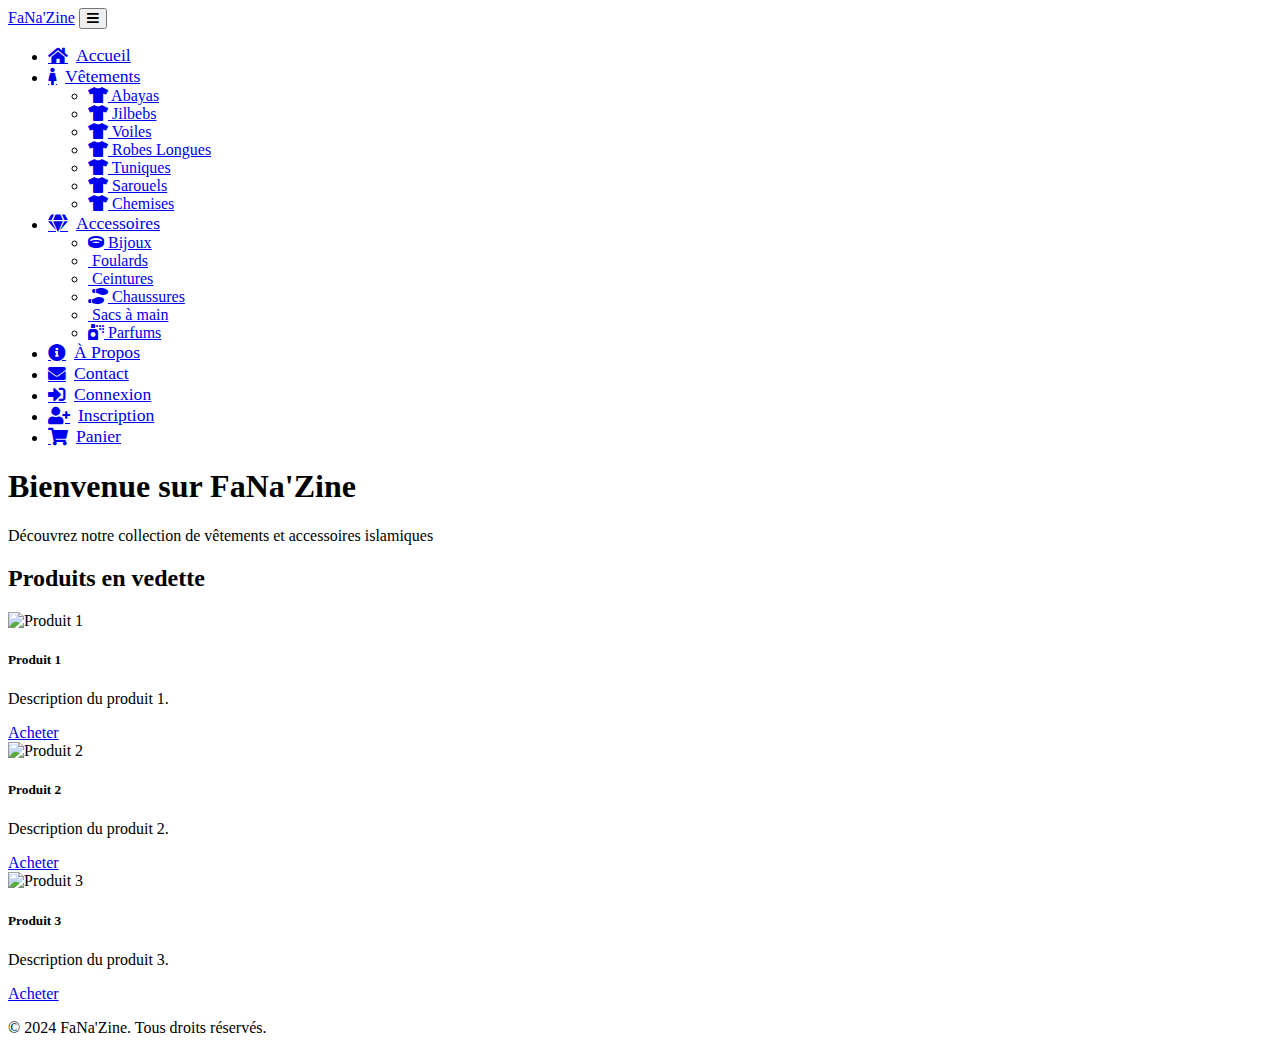
==== commit 17d0c3d6: "Désactivation des effets de survol dans le menu" ====
--- a/index.html
+++ b/index.html
@@ -20,7 +20,7 @@
                     <ul class="navbar-nav text-center">
                         <li class="nav-item">
                             <a class="nav-link active" aria-current="page" href="#">
-                                <i class="fas fa-home"></i> Accueils
+                                <i class="fas fa-home"></i> Accueil
                             </a>
                         </li>
                         <li class="nav-item dropdown">
@@ -28,7 +28,7 @@
                                 <i class="fas fa-female"></i> Vêtements
                             </a>
                             <ul class="dropdown-menu dropdown-menu-custom text-center" aria-labelledby="navbarDropdownCategories">
-                                <li><a class="dropdown-item" href="#"><i class="fas fa-tshirt"></i> Abaya</a></li>
+                                <li><a class="dropdown-item" href="#"><i class="fas fa-tshirt"></i> Abayas</a></li>
                                 <li><a class="dropdown-item" href="#"><i class="fas fa-tshirt"></i> Jilbebs</a></li>
                                 <li><a class="dropdown-item" href="#"><i class="fas fa-tshirt"></i> Voiles</a></li>
                                 <li><a class="dropdown-item" href="#"><i class="fas fa-tshirt"></i> Robes Longues</a></li>
@@ -128,7 +128,7 @@
     <footer class="text-center bg-dark text-white py-4">
         <p>&copy; 2024 FaNa'Zine. Tous droits réservés.</p>
     </footer>
+    <script src="https://cdnjs.cloudflare.com/ajax/libs/mdb-ui-kit/3.11.0/mdb.min.js"></script>
     <script src="https://cdnjs.cloudflare.com/ajax/libs/bootstrap/5.3.0/js/bootstrap.bundle.min.js"></script>
-    <script src="https://cdnjs.cloudflare.com/ajax/libs/mdb-ui-kit/3.11.0/mdb.min.js"></script>
 </body>
 </html>
--- a/css/style.css
+++ b/css/style.css
@@ -13,12 +13,6 @@
 
 .nav-item .nav-link i {
     margin-right: 8px;
-}
-
-/* Désactiver l'effet de survol */
-.nav-item .nav-link:hover {
-    background-color: transparent; /* Fond transparent */
-    transition: none; /* Aucune transition */
 }
 
 @media (max-width: 992px) {
@@ -42,11 +36,4 @@
         padding: 10px; /* Ajoute de l'espace pour rendre les éléments plus cliquables */
         font-size: 1.3rem; /* Augmente la taille de la police */
     }
-    /* Désactiver l'effet de survol */
-    .navbar-nav .nav-link:hover {
-        background-color: transparent; /* Fond transparent */
-    }
-    .navbar-nav .dropdown:hover .dropdown-menu {
-        display: none;
-    }
 }
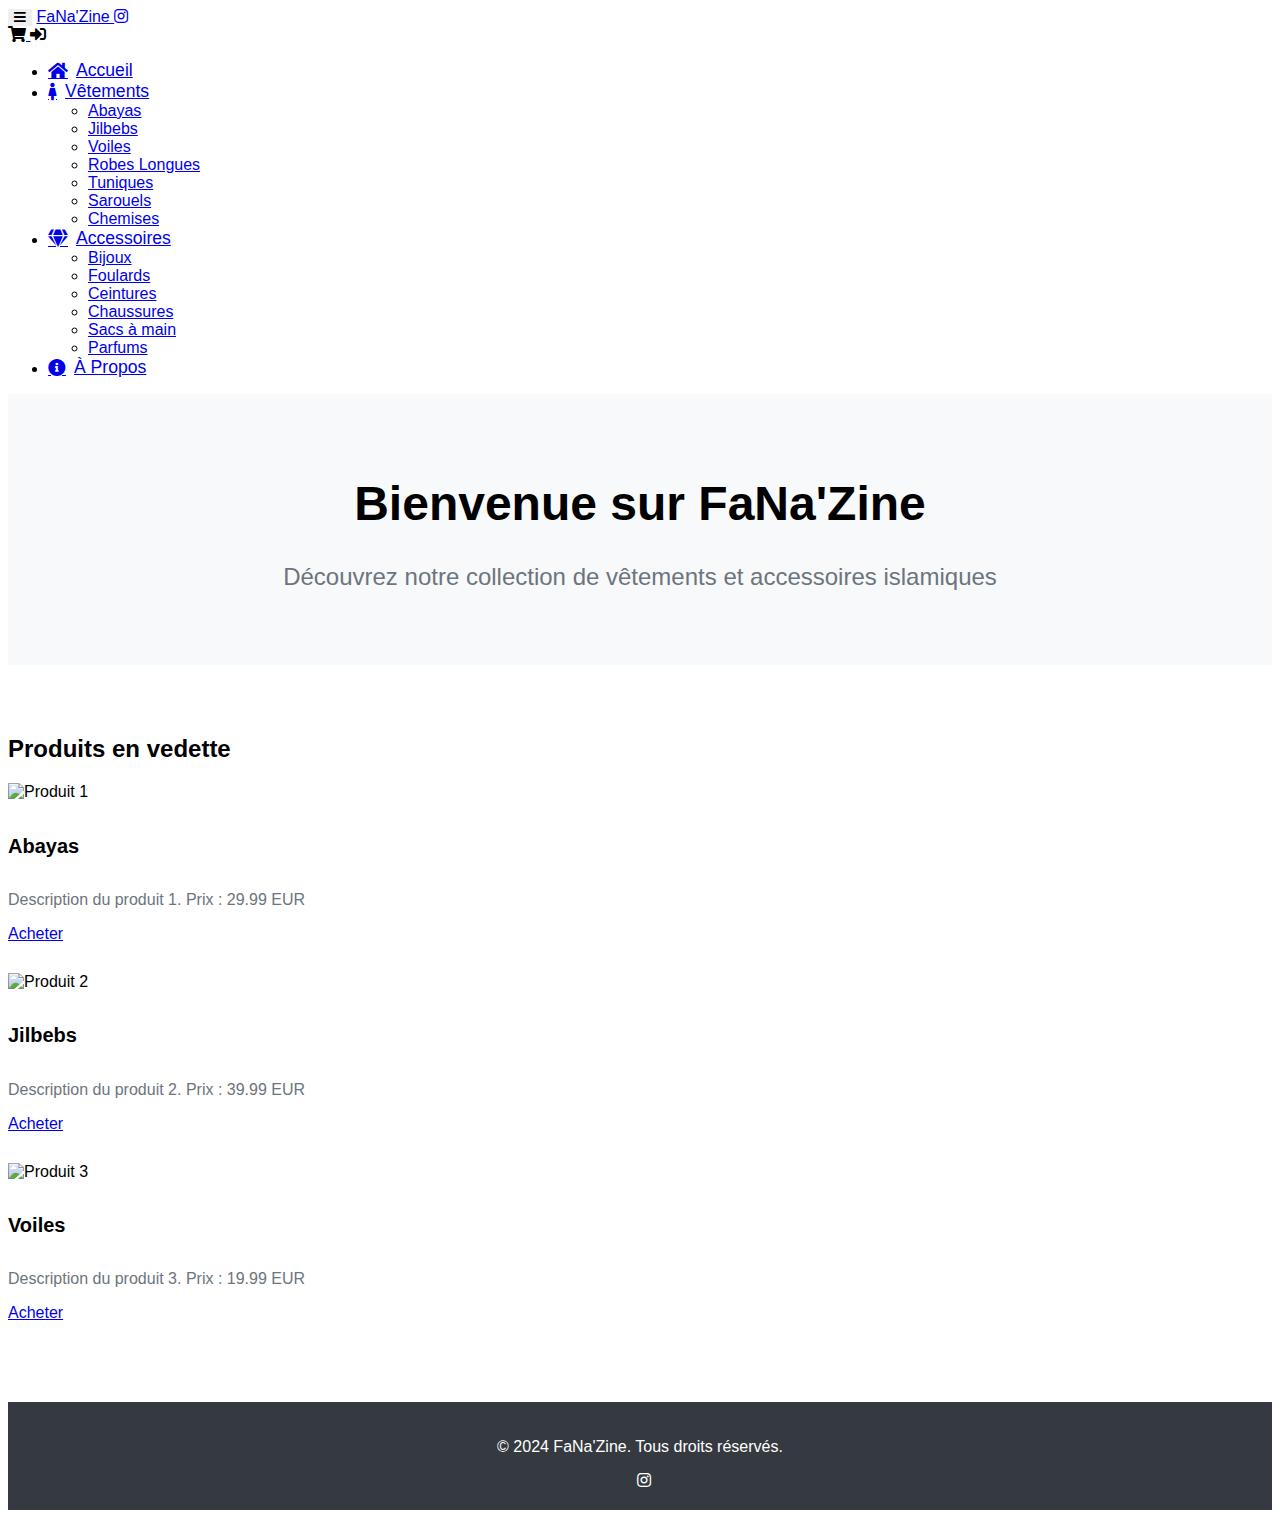
==== commit 3def7b9d: "Désactivation des effets de survol dans le menu" ====
--- a/index.html
+++ b/index.html
@@ -11,13 +11,26 @@
 <body>
     <header>
         <nav class="navbar navbar-expand-lg navbar-light bg-light">
-            <div class="container">
-                <a class="navbar-brand" href="#">FaNa'Zine</a>
+            <div class="container d-flex justify-content-between">
                 <button class="navbar-toggler" type="button" data-bs-toggle="collapse" data-bs-target="#navbarNav" aria-controls="navbarNav" aria-expanded="false" aria-label="Toggle navigation">
                     <i class="fas fa-bars"></i>
                 </button>
+                <a class="navbar-brand mx-auto d-flex align-items-center" href="#">
+                    FaNa'Zine
+                    <a href="https://instagram.com/fana_zine" class="ms-2" target="_blank">
+                        <i class="fab fa-instagram"></i>
+                    </a>
+                </a>
+                <div class="d-flex align-items-center">
+                    <a class="nav-link" href="#">
+                        <i class="fas fa-shopping-cart"></i>
+                    </a>
+                    <a class="nav-link" href="#">
+                        <i class="fas fa-sign-in-alt"></i>
+                    </a>
+                </div>
                 <div class="collapse navbar-collapse justify-content-center" id="navbarNav">
-                    <ul class="navbar-nav text-center">
+                    <ul class="navbar-nav">
                         <li class="nav-item">
                             <a class="nav-link active" aria-current="page" href="#">
                                 <i class="fas fa-home"></i> Accueil
@@ -28,13 +41,13 @@
                                 <i class="fas fa-female"></i> Vêtements
                             </a>
                             <ul class="dropdown-menu dropdown-menu-custom text-center" aria-labelledby="navbarDropdownCategories">
-                                <li><a class="dropdown-item" href="#"><i class="fas fa-tshirt"></i> Abayas</a></li>
-                                <li><a class="dropdown-item" href="#"><i class="fas fa-tshirt"></i> Jilbebs</a></li>
-                                <li><a class="dropdown-item" href="#"><i class="fas fa-tshirt"></i> Voiles</a></li>
-                                <li><a class="dropdown-item" href="#"><i class="fas fa-tshirt"></i> Robes Longues</a></li>
-                                <li><a class="dropdown-item" href="#"><i class="fas fa-tshirt"></i> Tuniques</a></li>
-                                <li><a class="dropdown-item" href="#"><i class="fas fa-tshirt"></i> Sarouels</a></li>
-                                <li><a class="dropdown-item" href="#"><i class="fas fa-tshirt"></i> Chemises</a></li>
+                                <li><a class="dropdown-item" href="#">Abayas</a></li>
+                                <li><a class="dropdown-item" href="#">Jilbebs</a></li>
+                                <li><a class="dropdown-item" href="#">Voiles</a></li>
+                                <li><a class="dropdown-item" href="#">Robes Longues</a></li>
+                                <li><a class="dropdown-item" href="#">Tuniques</a></li>
+                                <li><a class="dropdown-item" href="#">Sarouels</a></li>
+                                <li><a class="dropdown-item" href="#">Chemises</a></li>
                             </ul>
                         </li>
                         <li class="nav-item dropdown">
@@ -42,37 +55,17 @@
                                 <i class="fas fa-gem"></i> Accessoires
                             </a>
                             <ul class="dropdown-menu dropdown-menu-custom text-center" aria-labelledby="navbarDropdownAccessories">
-                                <li><a class="dropdown-item" href="#"><i class="fas fa-ring"></i> Bijoux</a></li>
-                                <li><a class="dropdown-item" href="#"><i class="fas fa-scarf"></i> Foulards</a></li>
-                                <li><a class="dropdown-item" href="#"><i class="fas fa-belt"></i> Ceintures</a></li>
-                                <li><a class="dropdown-item" href="#"><i class="fas fa-shoe-prints"></i> Chaussures</a></li>
-                                <li><a class="dropdown-item" href="#"><i class="fas fa-handbag"></i> Sacs à main</a></li>
-                                <li><a class="dropdown-item" href="#"><i class="fas fa-spray-can"></i> Parfums</a></li>
+                                <li><a class="dropdown-item" href="#">Bijoux</a></li>
+                                <li><a class="dropdown-item" href="#">Foulards</a></li>
+                                <li><a class="dropdown-item" href="#">Ceintures</a></li>
+                                <li><a class="dropdown-item" href="#">Chaussures</a></li>
+                                <li><a class="dropdown-item" href="#">Sacs à main</a></li>
+                                <li><a class="dropdown-item" href="#">Parfums</a></li>
                             </ul>
                         </li>
                         <li class="nav-item">
                             <a class="nav-link" href="#">
                                 <i class="fas fa-info-circle"></i> À Propos
-                            </a>
-                        </li>
-                        <li class="nav-item">
-                            <a class="nav-link" href="#">
-                                <i class="fas fa-envelope"></i> Contact
-                            </a>
-                        </li>
-                        <li class="nav-item">
-                            <a class="nav-link" href="#">
-                                <i class="fas fa-sign-in-alt"></i> Connexion
-                            </a>
-                        </li>
-                        <li class="nav-item">
-                            <a class="nav-link" href="#">
-                                <i class="fas fa-user-plus"></i> Inscription
-                            </a>
-                        </li>
-                        <li class="nav-item">
-                            <a class="nav-link" href="#">
-                                <i class="fas fa-shopping-cart"></i> Panier
                             </a>
                         </li>
                     </ul>
@@ -92,31 +85,31 @@
                 <h2 class="text-center">Produits en vedette</h2>
                 <div class="row row-cols-1 row-cols-md-3 g-4 product-list">
                     <div class="col">
-                        <div class="card h-100">
+                        <div class="card h-100 shadow-sm">
                             <img src="https://via.placeholder.com/300x400" class="card-img-top" alt="Produit 1">
                             <div class="card-body">
-                                <h5 class="card-title">Produit 1</h5>
-                                <p class="card-text">Description du produit 1.</p>
+                                <h5 class="card-title">Abayas</h5>
+                                <p class="card-text">Description du produit 1. Prix : 29.99 EUR</p>
                                 <a href="#" class="btn btn-primary">Acheter</a>
                             </div>
                         </div>
                     </div>
                     <div class="col">
-                        <div class="card h-100">
+                        <div class="card h-100 shadow-sm">
                             <img src="https://via.placeholder.com/300x400" class="card-img-top" alt="Produit 2">
                             <div class="card-body">
-                                <h5 class="card-title">Produit 2</h5>
-                                <p class="card-text">Description du produit 2.</p>
+                                <h5 class="card-title">Jilbebs</h5>
+                                <p class="card-text">Description du produit 2. Prix : 39.99 EUR</p>
                                 <a href="#" class="btn btn-primary">Acheter</a>
                             </div>
                         </div>
                     </div>
                     <div class="col">
-                        <div class="card h-100">
+                        <div class="card h-100 shadow-sm">
                             <img src="https://via.placeholder.com/300x400" class="card-img-top" alt="Produit 3">
                             <div class="card-body">
-                                <h5 class="card-title">Produit 3</h5>
-                                <p class="card-text">Description du produit 3.</p>
+                                <h5 class="card-title">Voiles</h5>
+                                <p class="card-text">Description du produit 3. Prix : 19.99 EUR</p>
                                 <a href="#" class="btn btn-primary">Acheter</a>
                             </div>
                         </div>
@@ -127,6 +120,9 @@
     </main>
     <footer class="text-center bg-dark text-white py-4">
         <p>&copy; 2024 FaNa'Zine. Tous droits réservés.</p>
+        <a href="https://instagram.com/fana_zine" class="text-white" target="_blank">
+            <i class="fab fa-instagram"></i>
+        </a>
     </footer>
     <script src="https://cdnjs.cloudflare.com/ajax/libs/mdb-ui-kit/3.11.0/mdb.min.js"></script>
     <script src="https://cdnjs.cloudflare.com/ajax/libs/bootstrap/5.3.0/js/bootstrap.bundle.min.js"></script>
--- a/css/style.css
+++ b/css/style.css
@@ -1,18 +1,35 @@
-/* style.css */
-
-/* Styles généraux */
-.dropdown-menu-custom {
-    min-width: 200px;
+body {
+    font-family: Arial, sans-serif;
 }
 
-.nav-item .nav-link {
+.navbar-nav .nav-item .nav-link {
     display: flex;
     align-items: center;
-    font-size: 1.1rem; /* Augmenter la taille de la police */
+    font-size: 1.1rem;
 }
 
-.nav-item .nav-link i {
+.navbar-nav .nav-item .nav-link i {
     margin-right: 8px;
+}
+
+.navbar-nav .nav-item .nav-link:hover {
+    background-color: rgba(255, 255, 255, 0.8);
+    transition: background-color 0.3s ease;
+}
+
+.navbar-toggler,
+.nav-link i.fa-shopping-cart,
+.nav-link i.fa-sign-in-alt {
+    color: #000; /* Change this color to match the desired color */
+}
+
+.navbar-toggler {
+    border: none;
+}
+
+.navbar-toggler:focus {
+    outline: none;
+    box-shadow: none;
 }
 
 @media (max-width: 992px) {
@@ -20,20 +37,83 @@
         text-align: center;
         width: 100%;
     }
+
     .navbar-nav .dropdown-menu {
         position: static;
         float: none;
         text-align: center;
-        pointer-events: none; /* Empêche l'ouverture inattendue du dropdown */
     }
+
     .navbar-nav .nav-item {
         width: 100%;
     }
+
     .navbar-nav .nav-link {
         width: 100%;
         display: flex;
         justify-content: center;
-        padding: 10px; /* Ajoute de l'espace pour rendre les éléments plus cliquables */
-        font-size: 1.3rem; /* Augmente la taille de la police */
+        padding: 10px;
+        font-size: 1.3rem;
+    }
+
+    .navbar-nav .nav-link:hover {
+        background-color: rgba(255, 255, 255, 0.8);
     }
 }
+
+.card {
+    transition: box-shadow 0.3s ease;
+}
+
+.card:hover {
+    box-shadow: 0 4px 8px rgba(0, 0, 0, 0.2);
+}
+
+.card .card-img-top {
+    height: 300px;
+    object-fit: cover;
+}
+
+.hero {
+    padding: 50px 0;
+    text-align: center;
+    background-color: #f8f9fa;
+}
+
+.hero h1 {
+    font-size: 3rem;
+}
+
+.hero p {
+    font-size: 1.5rem;
+    color: #6c757d;
+}
+
+.products {
+    padding: 50px 0;
+}
+
+.products .card {
+    margin-bottom: 30px;
+}
+
+.products .card h5 {
+    font-size: 1.25rem;
+}
+
+.products .card p {
+    font-size: 1rem;
+    color: #6c757d;
+}
+
+footer {
+    background-color: #343a40;
+    color: #fff;
+    padding: 20px 0;
+    text-align: center;
+}
+
+footer a {
+    color: #fff;
+    margin-left: 8px;
+}
